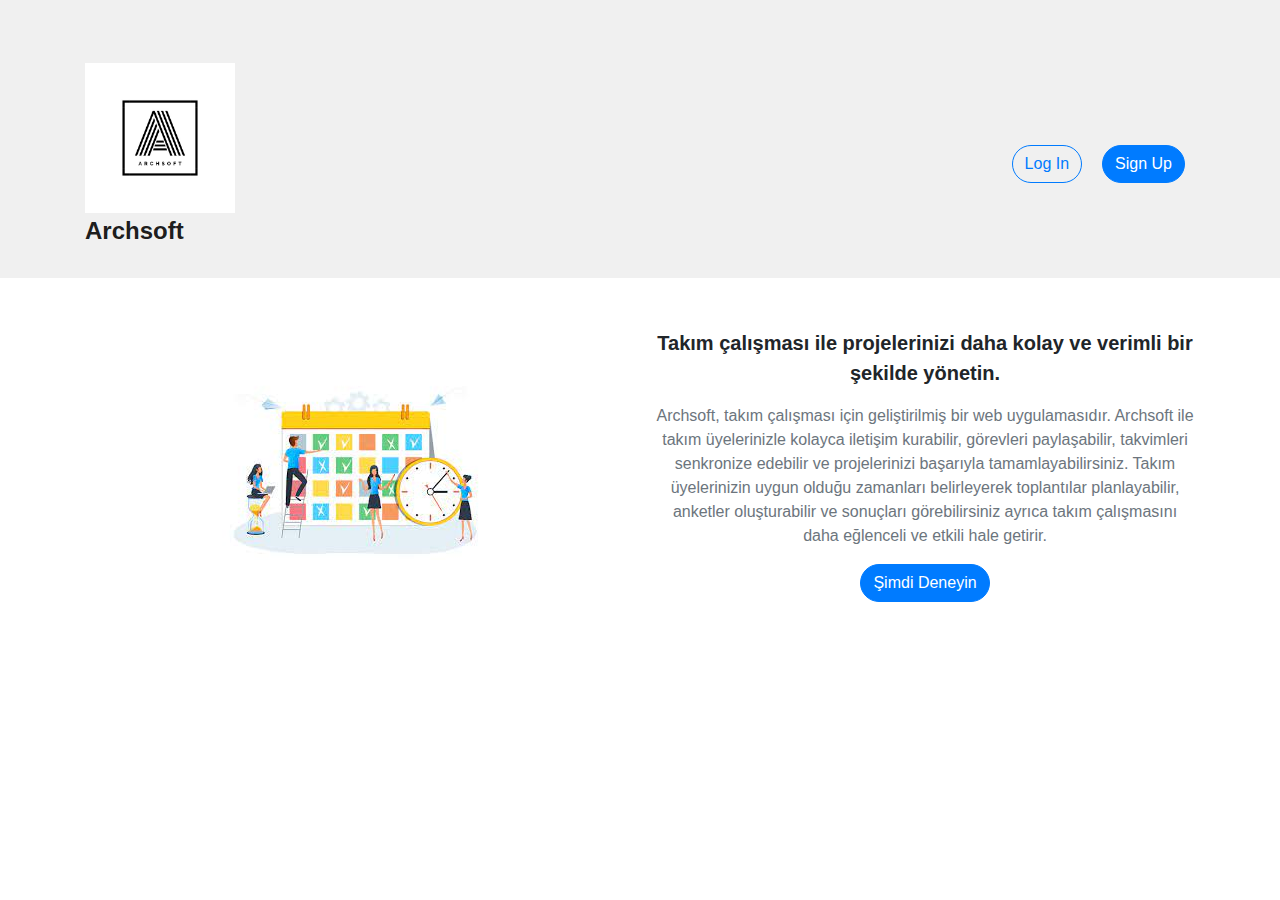
==== index.html @ 540011da "selenbaba" ====
<html>

<head>
    <meta charset="UTF-8">
    <title>Archsoft Web Sitesi</title>
    <link rel="stylesheet" href="https://stackpath.bootstrapcdn.com/bootstrap/4.5.2/css/bootstrap.min.css">
    <style>
        .navbar {
            background-color: #f0f0f0;
        }

        .navbar-brand {
            font-weight: bold;
            font-size: 24px;
        }

        .navbar-nav {
            margin-left: auto;
        }

        .nav-item {
            margin: 0 10px;
        }

        .nav-link {
            color: #333;
            font-weight: bold;
        }

        .nav-link:hover {
            color: #555;
        }

        .btn {
            border-radius: 20px;
        }

        .btn-primary {
            background-color: #007bff;
            border-color: #007bff;
        }

        .btn-outline-primary {
            color: #007bff;
            border-color: #007bff;
        }

        .btn-primary:hover {
            background-color: #0069d9;
            border-color: #0062cc;
        }

        .btn-outline-primary:hover {
            color: #fff;
            background-color: #007bff;
            border-color: #007bff;
        }

        .container {
            margin-top: 50px;
        }

        .row {
            align-items: center;
        }

        .col-md-6 {
            text-align: center;
        }

        .img-fluid {
            max-width: 80%;
            height: auto;
        }

        .lead {
            font-size: 20px;
            font-weight: bold;
        }

        .text-muted {
            font-size: 16px;
        }
    </style>
</head>

<body>






    <nav class="navbar navbar-expand-lg navbar-light">
        <div class="container">
            <a class="navbar-brand" href="#">
                <img src="archsoft.png" width="150" height="150" class="d-inline-block align-top" alt="">
                <p> Archsoft</p>
            </a>
            <div class="collapse navbar-collapse" id="navbarSupportedContent">
                <ul class="navbar-nav">

                    <li class="nav-item">
                        <script>
                            function redirectToLogin() {
                                window.location.href = "login.html";
                            }
                        </script>

                        <a class="btn btn-outline-primary" href="#" onclick="redirectToLogin()">Log In</a>

                    </li>
                    <li class="nav-item">
                        <script>
                            function redirectToSignup() {
                                window.location.href = "signup.html";
                            }
                        </script>

                        <a class="btn btn-primary" href="#" onclick="redirectToSignup()">Sign Up</a>

                    </li>
                </ul>
            </div>
        </div>
    </nav>
    <div class="container">
        <div class="row">
            <div class="col-md-6">
                <img src="teamwork.jpg" class="img-fluid" alt="Takım çalışması">
            </div>
            <div class="col-md-6">
                <p class="lead">Takım çalışması ile projelerinizi daha kolay ve verimli bir şekilde yönetin.</p>
                <p class="text-muted">Archsoft, takım çalışması için geliştirilmiş bir web uygulamasıdır. Archsoft ile
                    takım üyelerinizle kolayca iletişim kurabilir, görevleri paylaşabilir, takvimleri senkronize
                    edebilir ve projelerinizi başarıyla tamamlayabilirsiniz. Takım üyelerinizin uygun olduğu zamanları
                    belirleyerek toplantılar planlayabilir, anketler oluşturabilir ve sonuçları görebilirsiniz ayrıca
                    takım çalışmasını daha eğlenceli ve etkili hale getirir.</p>
                <a class="btn btn-primary" href="#">Şimdi Deneyin</a>
            </div>
        </div>
    </div>
</body>

</html>
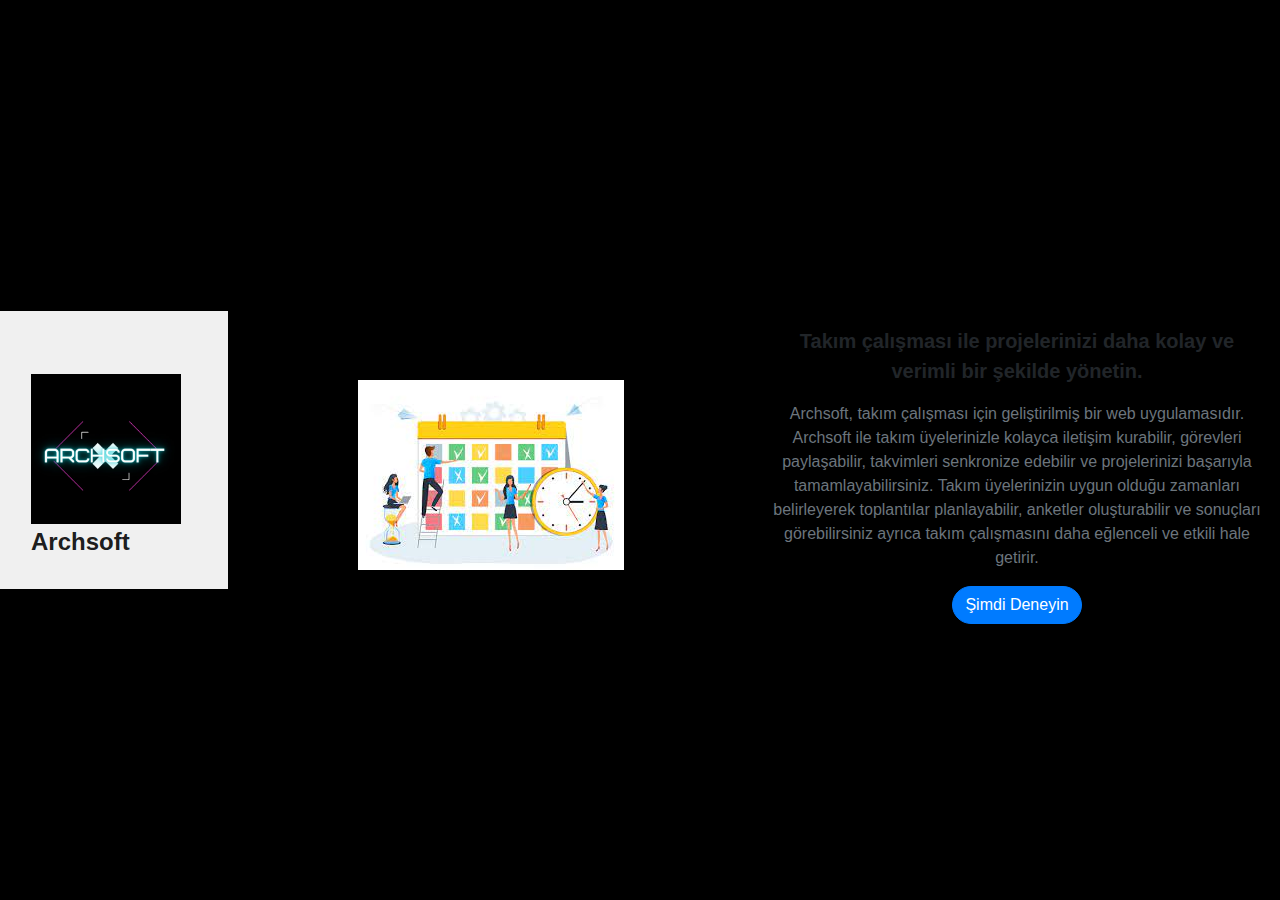
==== commit 6be86d3a: "selen" ====
--- a/index.html
+++ b/index.html
@@ -4,93 +4,11 @@
     <meta charset="UTF-8">
     <title>Archsoft Web Sitesi</title>
     <link rel="stylesheet" href="https://stackpath.bootstrapcdn.com/bootstrap/4.5.2/css/bootstrap.min.css">
-    <style>
-        .navbar {
-            background-color: #f0f0f0;
-        }
-
-        .navbar-brand {
-            font-weight: bold;
-            font-size: 24px;
-        }
-
-        .navbar-nav {
-            margin-left: auto;
-        }
-
-        .nav-item {
-            margin: 0 10px;
-        }
-
-        .nav-link {
-            color: #333;
-            font-weight: bold;
-        }
-
-        .nav-link:hover {
-            color: #555;
-        }
-
-        .btn {
-            border-radius: 20px;
-        }
-
-        .btn-primary {
-            background-color: #007bff;
-            border-color: #007bff;
-        }
-
-        .btn-outline-primary {
-            color: #007bff;
-            border-color: #007bff;
-        }
-
-        .btn-primary:hover {
-            background-color: #0069d9;
-            border-color: #0062cc;
-        }
-
-        .btn-outline-primary:hover {
-            color: #fff;
-            background-color: #007bff;
-            border-color: #007bff;
-        }
-
-        .container {
-            margin-top: 50px;
-        }
-
-        .row {
-            align-items: center;
-        }
-
-        .col-md-6 {
-            text-align: center;
-        }
-
-        .img-fluid {
-            max-width: 80%;
-            height: auto;
-        }
-
-        .lead {
-            font-size: 20px;
-            font-weight: bold;
-        }
-
-        .text-muted {
-            font-size: 16px;
-        }
-    </style>
+    <link rel="stylesheet" href="./css/main.css">
+    <script src="./js/script.js"></script>
 </head>
 
 <body>
-
-
-
-
-
-
     <nav class="navbar navbar-expand-lg navbar-light">
         <div class="container">
             <a class="navbar-brand" href="#">
@@ -100,7 +18,7 @@
             <div class="collapse navbar-collapse" id="navbarSupportedContent">
                 <ul class="navbar-nav">
 
-                    <li class="nav-item">
+                    <li class="nav-item" id="loginItem" style="display:none;">
                         <script>
                             function redirectToLogin() {
                                 window.location.href = "login.html";
@@ -110,7 +28,7 @@
                         <a class="btn btn-outline-primary" href="#" onclick="redirectToLogin()">Log In</a>
 
                     </li>
-                    <li class="nav-item">
+                    <li class="nav-item" id="signupItem" style="display:none;">
                         <script>
                             function redirectToSignup() {
                                 window.location.href = "signup.html";
@@ -136,10 +54,17 @@
                     edebilir ve projelerinizi başarıyla tamamlayabilirsiniz. Takım üyelerinizin uygun olduğu zamanları
                     belirleyerek toplantılar planlayabilir, anketler oluşturabilir ve sonuçları görebilirsiniz ayrıca
                     takım çalışmasını daha eğlenceli ve etkili hale getirir.</p>
-                <a class="btn btn-primary" href="#">Şimdi Deneyin</a>
+                <a class="btn btn-primary" href="#" onclick="showLoginSignup()">Şimdi Deneyin</a>
             </div>
         </div>
     </div>
+
+    <script>
+        function showLoginSignup() {
+            document.getElementById("loginItem").style.display = "block";
+            document.getElementById("signupItem").style.display = "block";
+        }
+    </script>
 </body>
 
 </html>--- a/css/main.css
+++ b/css/main.css
@@ -0,0 +1,222 @@
+.navbar {
+  background-color: #f0f0f0;
+}
+
+.navbar-brand {
+  font-weight: bold;
+  font-size: 24px;
+}
+
+.navbar-nav {
+  margin-left: auto;
+}
+
+.nav-item {
+  margin: 0 10px;
+}
+
+.nav-link {
+  color: #333;
+  font-weight: bold;
+}
+
+.nav-link:hover {
+  color: #555;
+}
+
+.btn {
+  border-radius: 20px;
+}
+
+.btn-primary {
+  background-color: #007bff;
+  border-color: #007bff;
+}
+
+.btn-outline-primary {
+  color: #007bff;
+  border-color: #007bff;
+}
+
+.btn-primary:hover {
+  background-color: #0069d9;
+  border-color: #0062cc;
+}
+
+.btn-outline-primary:hover {
+  color: #fff;
+  background-color: #007bff;
+  border-color: #007bff;
+}
+
+.container {
+  margin-top: 50px;
+}
+
+.row {
+  align-items: center;
+}
+
+.col-md-6 {
+  text-align: center;
+}
+
+.img-fluid {
+  max-width: 80%;
+  height: auto;
+}
+
+.lead {
+  font-size: 20px;
+  font-weight: bold;
+}
+
+.text-muted {
+  font-size: 16px;
+}
+
+.form-group {
+  margin: 10px 0;
+}
+
+.form-control {
+  border-radius: 20px;
+}
+
+.form-check {
+  margin: 10px 0;
+}
+
+.form-check-input {
+  margin-left: -20px;
+}
+
+.form-check-label {
+  margin-left: 10px;
+}
+
+@import url("https://fonts.googleapis.com/css2?family=Poppins:wght@300;400;500;600;700;800;900&display=swap");
+* {
+  margin: 0;
+  padding: 0;
+  box-sizing: border-box;
+  font-family: "Poppins", sans-serif;
+}
+body {
+  display: flex;
+  justify-content: center;
+  align-items: center;
+  min-height: 100vh;
+  background: #000;
+}
+.wrapper {
+  position: relative;
+  width: 400px;
+  height: 500px;
+  background: #000;
+  box-shadow: 0 0 50px #0ef;
+  border-radius: 20px;
+  padding: 40px;
+  overflow: hidden;
+}
+.wrapper:hover {
+  animation: animate 1s linear infinite;
+}
+@keyframes animate {
+  100% {
+    filter: hue-rotate(360deg);
+  }
+}
+.form-wrapper {
+  display: flex;
+  justify-content: center;
+  align-items: center;
+  width: 100%;
+  height: 100%;
+  transition: 1s ease-in-out;
+}
+.wrapper.active .form-wrapper.sign-in {
+  transform: translateY(-450px);
+}
+.wrapper .form-wrapper.sign-up {
+  position: absolute;
+  top: 450px;
+  left: 0;
+}
+.wrapper.active .form-wrapper.sign-up {
+  transform: translateY(-450px);
+}
+h2 {
+  font-size: 30px;
+  color: #fff;
+  text-align: center;
+}
+.input-group {
+  position: relative;
+  margin: 30px 0;
+  border-bottom: 2px solid #fff;
+}
+.input-group label {
+  position: absolute;
+  top: 50%;
+  left: 5px;
+  transform: translateY(-50%);
+  font-size: 16px;
+  color: #fff;
+  pointer-events: none;
+  transition: 0.5s;
+}
+.input-group input {
+  width: 320px;
+  height: 40px;
+  font-size: 16px;
+  color: #fff;
+  padding: 0 5px;
+  background: transparent;
+  border: none;
+  outline: none;
+}
+.input-group input:focus ~ label,
+.input-group input:valid ~ label {
+  top: -5px;
+}
+.remember {
+  margin: -5px 0 15px 5px;
+}
+.remember label {
+  color: #fff;
+  font-size: 14px;
+}
+.remember label input {
+  accent-color: #0ef;
+}
+button {
+  position: relative;
+  width: 100%;
+  height: 40px;
+  background: #0ef;
+  box-shadow: 0 0 10px #0ef;
+  font-size: 16px;
+  color: #000;
+  font-weight: 500;
+  cursor: pointer;
+  border-radius: 30px;
+  border: none;
+  outline: none;
+}
+.signUp-link {
+  font-size: 14px;
+  text-align: center;
+  margin: 15px 0;
+}
+.signUp-link p {
+  color: #fff;
+}
+.signUp-link p a {
+  color: #0ef;
+  text-decoration: none;
+  font-weight: 500;
+}
+.signUp-link p a:hover {
+  text-decoration: underline;
+}
